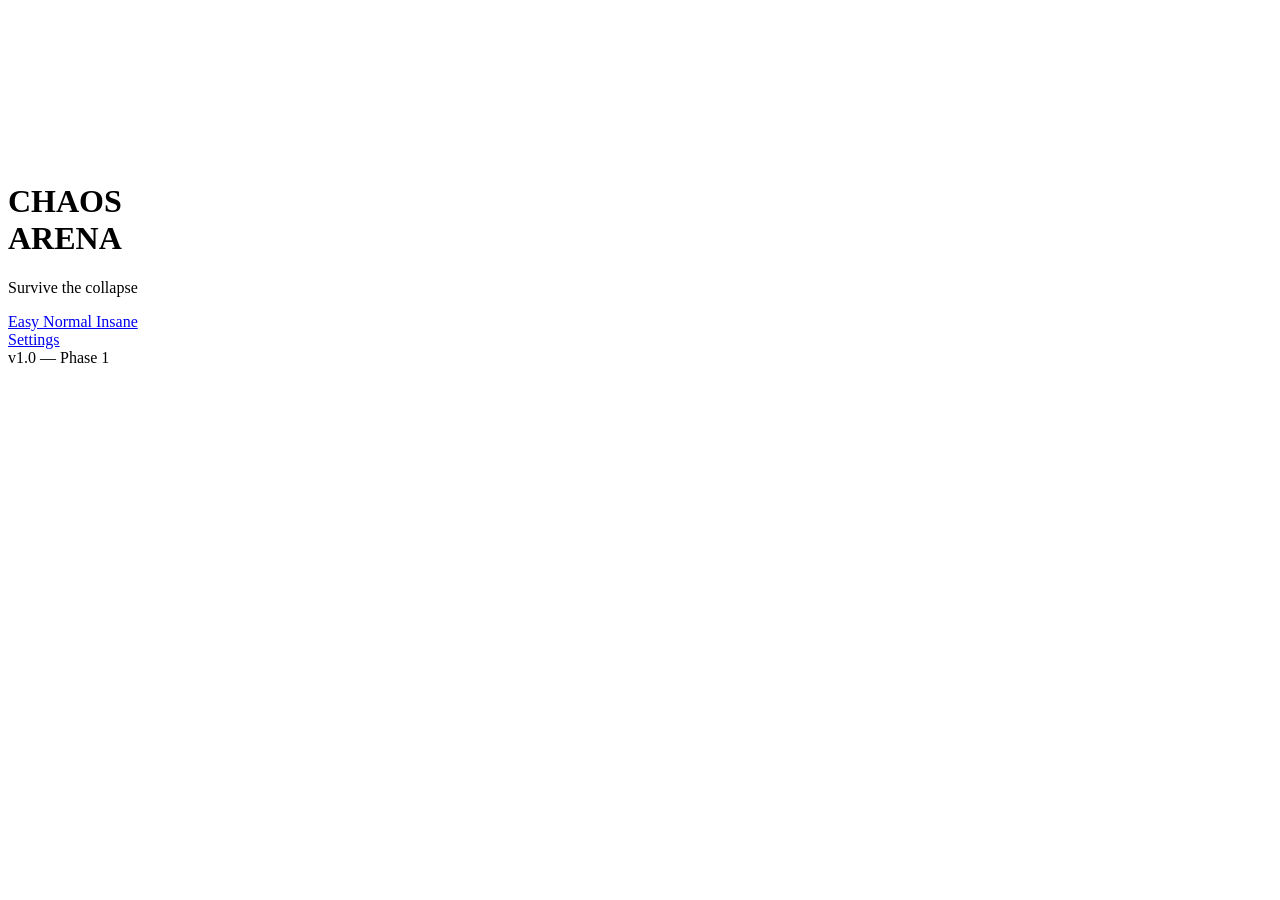
==== index.html @ d2aac665 "Add files via upload" ====
<!DOCTYPE html>
<html lang="en">
<head>
  <meta charset="UTF-8">
  <meta name="viewport" content="width=device-width, initial-scale=1.0">
  <title>Reality Distortion — Menu</title>
  <link rel="stylesheet" href="css/style.css">
  <link rel="stylesheet" href="css/menu.css">
</head>
<body>

  <!-- Ambient canvas background (driven by menu.js in Phase 2) -->
  <canvas id="bgCanvas"></canvas>

  <!-- Main Menu -->
  <main class="menu-page">

    <!-- Logo -->
    <div class="menu-logo">
      <h1>CHAOS<br>ARENA</h1>
      <p class="subtitle">Survive the collapse</p>
    </div>

    <!-- Difficulty Buttons -->
    <nav class="menu-grid">

      <a class="diff-btn btn-easy" href="game.html?difficulty=easy">
        <span class="btn-label">
          <span>Easy</span>
          <span class="btn-pip"></span>
        </span>
      </a>

      <a class="diff-btn btn-normal" href="game.html?difficulty=normal">
        <span class="btn-label">
          <span>Normal</span>
          <span class="btn-pip"></span>
        </span>
      </a>

      <a class="diff-btn btn-insane" href="game.html?difficulty=insane">
        <span class="btn-label">
          <span>Insane</span>
          <span class="btn-pip"></span>
        </span>
      </a>

      <div class="divider"></div>

      <a class="diff-btn btn-settings" href="settings.html">
        <span class="btn-label">
          <span>Settings</span>
          <span class="btn-pip"></span>
        </span>
      </a>

    </nav>
  </main>

  <div class="menu-version">v1.0 — Phase 1</div>

  <!-- JS loaded in Phase 2 -->
  <script src="js/menu.js"></script>

</body>
</html>
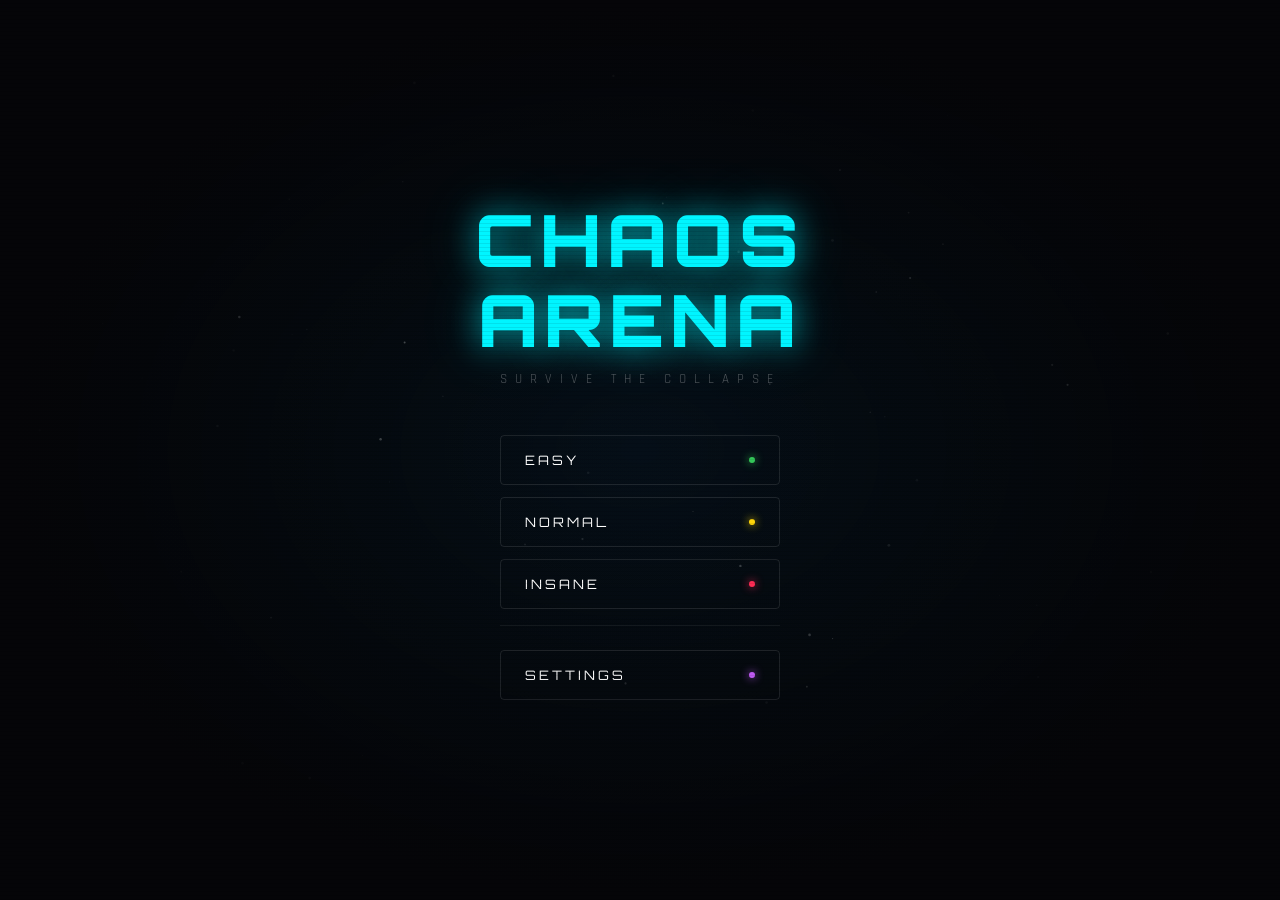
==== commit 33c2cee1: "final version commit" ====
--- a/index.html
+++ b/index.html
@@ -9,58 +9,58 @@
 </head>
 <body>
 
-  <!-- Ambient canvas background (driven by menu.js in Phase 2) -->
-  <canvas id="bgCanvas"></canvas>
+<!-- Ambient canvas background (driven by menu.js in Phase 2) -->
+<canvas id="bgCanvas"></canvas>
 
-  <!-- Main Menu -->
-  <main class="menu-page">
+<!-- Main Menu -->
+<main class="menu-page">
 
-    <!-- Logo -->
-    <div class="menu-logo">
-      <h1>CHAOS<br>ARENA</h1>
-      <p class="subtitle">Survive the collapse</p>
-    </div>
+  <!-- Logo -->
+  <div class="menu-logo">
+    <h1>CHAOS<br>ARENA</h1>
+    <p class="subtitle">Survive the collapse</p>
+  </div>
 
-    <!-- Difficulty Buttons -->
-    <nav class="menu-grid">
+  <!-- Difficulty Buttons -->
+  <nav class="menu-grid">
 
-      <a class="diff-btn btn-easy" href="game.html?difficulty=easy">
+    <a class="diff-btn btn-easy" href="game.html?difficulty=easy">
         <span class="btn-label">
           <span>Easy</span>
           <span class="btn-pip"></span>
         </span>
-      </a>
+    </a>
 
-      <a class="diff-btn btn-normal" href="game.html?difficulty=normal">
+    <a class="diff-btn btn-normal" href="game.html?difficulty=normal">
         <span class="btn-label">
           <span>Normal</span>
           <span class="btn-pip"></span>
         </span>
-      </a>
+    </a>
 
-      <a class="diff-btn btn-insane" href="game.html?difficulty=insane">
+    <a class="diff-btn btn-insane" href="game.html?difficulty=insane">
         <span class="btn-label">
           <span>Insane</span>
           <span class="btn-pip"></span>
         </span>
-      </a>
+    </a>
 
-      <div class="divider"></div>
+    <div class="divider"></div>
 
-      <a class="diff-btn btn-settings" href="settings.html">
+    <a class="diff-btn btn-settings" href="settings.html">
         <span class="btn-label">
           <span>Settings</span>
           <span class="btn-pip"></span>
         </span>
-      </a>
+    </a>
 
-    </nav>
-  </main>
+  </nav>
+</main>
 
-  <div class="menu-version">v1.0 — Phase 1</div>
+<div class="menu-version">v2.0 — Phase 2</div>
 
-  <!-- JS loaded in Phase 2 -->
-  <script src="js/menu.js"></script>
+<!-- JS loaded in Phase 2 -->
+<script src="js/menu.js"></script>
 
 </body>
 </html>
--- a/css/style.css
+++ b/css/style.css
@@ -0,0 +1,168 @@
+/* 
+   style.css — Shared base styles
+   Reality Distortion
+ */
+
+@import url('https://fonts.googleapis.com/css2?family=Orbitron:wght@400;700;900&family=Rajdhani:wght@300;400;600&display=swap');
+
+/*  CSS Variables  */
+:root {
+  --cyan:       #00f5ff;
+  --red:        #ff2d55;
+  --gold:       #ffd60a;
+  --purple:     #bf5af2;
+  --green:      #34c759;
+  --bg:         #050508;
+  --panel-bg:   rgba(8, 8, 16, 0.92);
+  --border:     rgba(0, 245, 255, 0.15);
+  --font-display: 'Orbitron', sans-serif;
+  --font-body:    'Rajdhani', sans-serif;
+}
+
+/*  Reset  */
+*, *::before, *::after {
+  box-sizing: border-box;
+  user-select: none;
+  margin: 0;
+  padding: 0;
+}
+
+/*  Base Body  */
+body {
+  background: var(--bg);
+  font-family: var(--font-body);
+  overflow: hidden;
+  color: white;
+  min-height: 100vh;
+}
+
+/*  Scanline CRT Overlay  */
+body::after {
+  content: '';
+  position: fixed;
+  inset: 0;
+  background: repeating-linear-gradient(
+    to bottom,
+    transparent 0px,
+    transparent 3px,
+    rgba(0, 0, 0, 0.08) 3px,
+    rgba(0, 0, 0, 0.08) 4px
+  );
+  pointer-events: none;
+  z-index: 9999;
+}
+
+canvas {
+  display: block;
+  position: fixed;
+  inset: 0;
+}
+
+/*  Shared Button Base  */
+.btn {
+  position: relative;
+  padding: 14px 24px;
+  background: transparent;
+  border: 1px solid rgba(255, 255, 255, 0.12);
+  border-radius: 6px;
+  color: white;
+  font-family: var(--font-display);
+  font-size: 11px;
+  letter-spacing: 3px;
+  text-transform: uppercase;
+  cursor: pointer;
+  transition: background 0.25s, border-color 0.25s, box-shadow 0.25s;
+  text-decoration: none;
+  display: inline-block;
+  text-align: center;
+}
+.btn:hover {
+  background: rgba(255, 255, 255, 0.07);
+  border-color: rgba(255, 255, 255, 0.3);
+}
+.btn.primary {
+  border-color: var(--cyan);
+  color: var(--cyan);
+}
+.btn.primary:hover {
+  background: rgba(0, 245, 255, 0.1);
+  box-shadow: 0 0 20px rgba(0, 245, 255, 0.15);
+}
+.btn.danger {
+  border-color: var(--red);
+  color: var(--red);
+}
+.btn.danger:hover {
+  background: rgba(255, 45, 85, 0.1);
+  box-shadow: 0 0 20px rgba(255, 45, 85, 0.15);
+}
+
+/*  Divider  */
+.divider {
+  height: 1px;
+  background: rgba(255, 255, 255, 0.06);
+  margin: 4px 0;
+}
+
+/*  Panel Card (shared across pages)  */
+.panel-card {
+  width: min(440px, 90vw);
+  background: var(--panel-bg);
+  border: 1px solid var(--border);
+  border-radius: 12px;
+  padding: 44px 40px;
+  text-align: center;
+  position: relative;
+  overflow: hidden;
+}
+.panel-card::before {
+  content: '';
+  position: absolute;
+  top: 0; left: 0; right: 0;
+  height: 1px;
+  background: linear-gradient(90deg, transparent, var(--cyan), transparent);
+}
+
+.panel-title {
+  font-family: var(--font-display);
+  font-size: clamp(20px, 4vw, 32px);
+  font-weight: 900;
+  letter-spacing: 4px;
+  margin-bottom: 8px;
+}
+.panel-subtitle {
+  font-size: 12px;
+  letter-spacing: 4px;
+  color: rgba(255, 255, 255, 0.3);
+  text-transform: uppercase;
+  margin-bottom: 32px;
+}
+.panel-btn {
+  width: 100%;
+  padding: 14px;
+  margin-bottom: 10px;
+  background: transparent;
+  border: 1px solid rgba(255, 255, 255, 0.12);
+  border-radius: 6px;
+  color: white;
+  font-family: var(--font-display);
+  font-size: 11px;
+  letter-spacing: 3px;
+  text-transform: uppercase;
+  cursor: pointer;
+  transition: all 0.25s;
+  text-decoration: none;
+  display: block;
+}
+.panel-btn:hover {
+  background: rgba(255, 255, 255, 0.07);
+  border-color: rgba(255, 255, 255, 0.3);
+}
+.panel-btn.primary {
+  border-color: var(--cyan);
+  color: var(--cyan);
+}
+.panel-btn.primary:hover {
+  background: rgba(0, 245, 255, 0.1);
+  box-shadow: 0 0 20px rgba(0, 245, 255, 0.15);
+}
--- a/css/menu.css
+++ b/css/menu.css
@@ -0,0 +1,129 @@
+/* 
+   menu.css — Main menu styles
+   Reality Distortion
+ */
+
+/*  Page Background  */
+.menu-page {
+  min-height: 100vh;
+  display: flex;
+  flex-direction: column;
+  align-items: center;
+  justify-content: center;
+  background: radial-gradient(ellipse at center, rgba(0, 245, 255, 0.04) 0%, var(--bg) 70%);
+  position: relative;
+  z-index: 10;
+}
+
+/*  Logo Block  */
+.menu-logo {
+  text-align: center;
+  margin-bottom: 48px;
+}
+
+.menu-logo h1 {
+  font-family: var(--font-display);
+  font-size: clamp(32px, 6vw, 72px);
+  font-weight: 900;
+  letter-spacing: 6px;
+  color: var(--cyan);
+  text-shadow:
+    0 0 30px rgba(0, 245, 255, 0.6),
+    0 0 60px rgba(0, 245, 255, 0.3);
+  animation: titlePulse 3s ease-in-out infinite;
+  line-height: 1.1;
+}
+
+.menu-logo .subtitle {
+  font-size: 13px;
+  letter-spacing: 8px;
+  color: rgba(255, 255, 255, 0.3);
+  text-transform: uppercase;
+  margin-top: 12px;
+}
+
+@keyframes titlePulse {
+  0%, 100% {
+    text-shadow:
+      0 0 30px rgba(0, 245, 255, 0.6),
+      0 0 60px rgba(0, 245, 255, 0.3);
+  }
+  50% {
+    text-shadow:
+      0 0 50px rgba(0, 245, 255, 0.9),
+      0 0 100px rgba(0, 245, 255, 0.5),
+      0 0 150px rgba(0, 245, 255, 0.2);
+  }
+}
+
+/*  Difficulty Buttons Grid  */
+.menu-grid {
+  display: flex;
+  flex-direction: column;
+  gap: 12px;
+  width: 280px;
+}
+
+.diff-btn {
+  position: relative;
+  padding: 16px 24px;
+  background: transparent;
+  border: 1px solid rgba(255, 255, 255, 0.1);
+  border-radius: 4px;
+  color: white;
+  font-family: var(--font-display);
+  font-size: 13px;
+  letter-spacing: 3px;
+  cursor: pointer;
+  overflow: hidden;
+  transition: border-color 0.3s, transform 0.2s;
+  text-transform: uppercase;
+  text-decoration: none;
+  display: block;
+}
+
+.diff-btn::before {
+  content: '';
+  position: absolute;
+  inset: 0;
+  background: var(--accent, var(--cyan));
+  opacity: 0;
+  transition: opacity 0.3s;
+}
+
+.diff-btn:hover::before  { opacity: 0.12; }
+.diff-btn:hover          { border-color: var(--accent, var(--cyan)); transform: translateX(4px); }
+.diff-btn:active         { transform: translateX(6px) scale(0.98); }
+
+.diff-btn .btn-label {
+  position: relative;
+  z-index: 1;
+  display: flex;
+  align-items: center;
+  justify-content: space-between;
+}
+
+.diff-btn .btn-pip {
+  width: 6px;
+  height: 6px;
+  border-radius: 50%;
+  background: var(--accent, var(--cyan));
+  box-shadow: 0 0 8px var(--accent, var(--cyan));
+}
+
+/*  Difficulty Color Variants  */
+.btn-easy     { --accent: var(--green); }
+.btn-normal   { --accent: var(--gold); }
+.btn-insane   { --accent: var(--red); }
+.btn-settings { --accent: var(--purple); margin-top: 8px; }
+
+/*  Version Tag  */
+.menu-version {
+  position: absolute;
+  justify-self: center;
+  bottom: 20%;
+  font-size: 10px;
+  letter-spacing: 3px;
+  color: white;
+  text-transform: uppercase;
+}
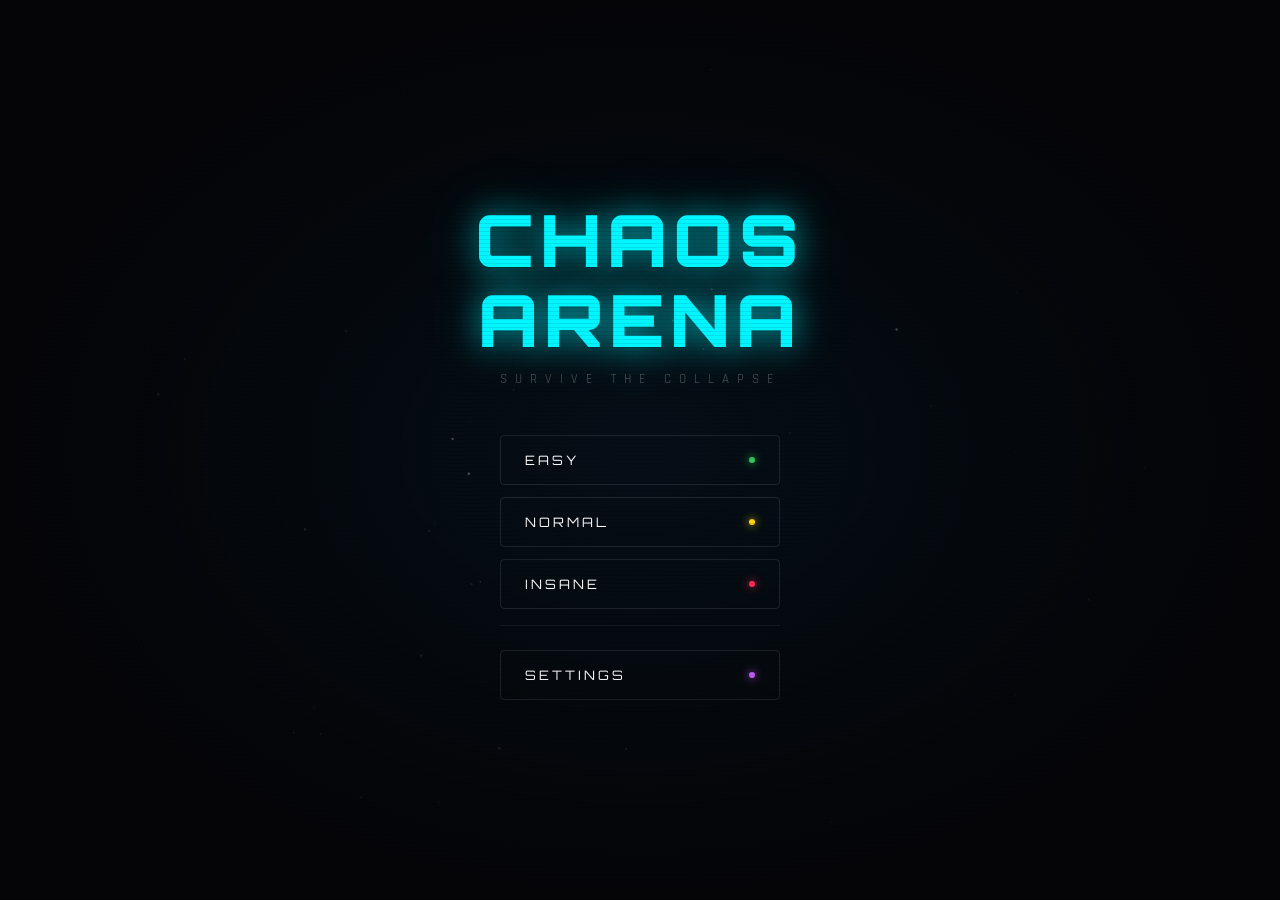
==== commit c6419484: "final version commit" ====
--- a/index.html
+++ b/index.html
@@ -1,11 +1,11 @@
 <!DOCTYPE html>
 <html lang="en">
 <head>
-  <meta charset="UTF-8">
-  <meta name="viewport" content="width=device-width, initial-scale=1.0">
-  <title>Reality Distortion — Menu</title>
-  <link rel="stylesheet" href="css/style.css">
-  <link rel="stylesheet" href="css/menu.css">
+    <meta charset="UTF-8">
+    <meta name="viewport" content="width=device-width, initial-scale=1.0">
+    <title>Reality Distortion — Menu</title>
+    <link rel="stylesheet" href="css/style.css">
+    <link rel="stylesheet" href="css/menu.css">
 </head>
 <body>
 
@@ -15,46 +15,46 @@
 <!-- Main Menu -->
 <main class="menu-page">
 
-  <!-- Logo -->
-  <div class="menu-logo">
-    <h1>CHAOS<br>ARENA</h1>
-    <p class="subtitle">Survive the collapse</p>
-  </div>
+    <!-- Logo -->
+    <div class="menu-logo">
+        <h1>CHAOS<br>ARENA</h1>
+        <p class="subtitle">Survive the collapse</p>
+    </div>
 
-  <!-- Difficulty Buttons -->
-  <nav class="menu-grid">
+    <!-- Difficulty Buttons -->
+    <nav class="menu-grid">
 
-    <a class="diff-btn btn-easy" href="game.html?difficulty=easy">
+        <a class="diff-btn btn-easy" href="game.html?difficulty=easy">
         <span class="btn-label">
           <span>Easy</span>
           <span class="btn-pip"></span>
         </span>
-    </a>
+        </a>
 
-    <a class="diff-btn btn-normal" href="game.html?difficulty=normal">
+        <a class="diff-btn btn-normal" href="game.html?difficulty=normal">
         <span class="btn-label">
           <span>Normal</span>
           <span class="btn-pip"></span>
         </span>
-    </a>
+        </a>
 
-    <a class="diff-btn btn-insane" href="game.html?difficulty=insane">
+        <a class="diff-btn btn-insane" href="game.html?difficulty=insane">
         <span class="btn-label">
           <span>Insane</span>
           <span class="btn-pip"></span>
         </span>
-    </a>
+        </a>
 
-    <div class="divider"></div>
+        <div class="divider"></div>
 
-    <a class="diff-btn btn-settings" href="settings.html">
+        <a class="diff-btn btn-settings" href="settings.html">
         <span class="btn-label">
           <span>Settings</span>
           <span class="btn-pip"></span>
         </span>
-    </a>
+        </a>
 
-  </nav>
+    </nav>
 </main>
 
 <div class="menu-version">v2.0 — Phase 2</div>
